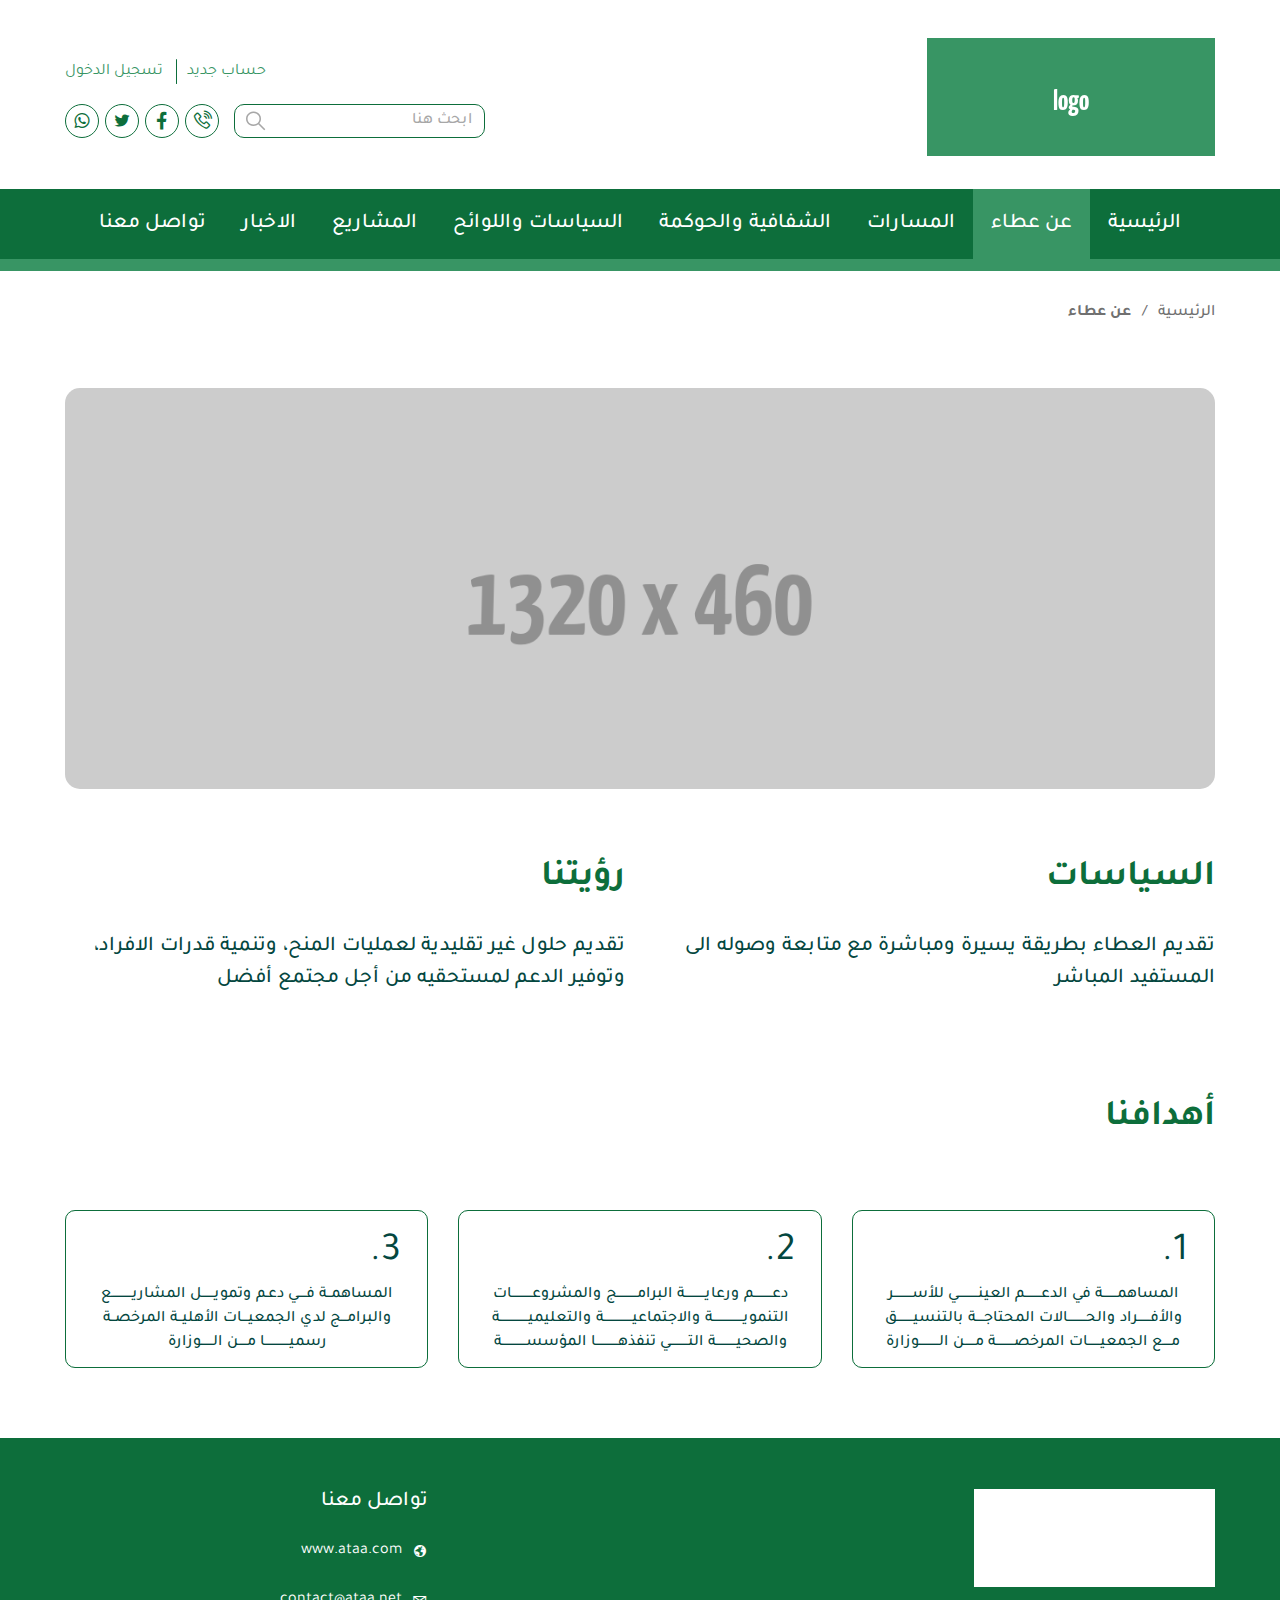
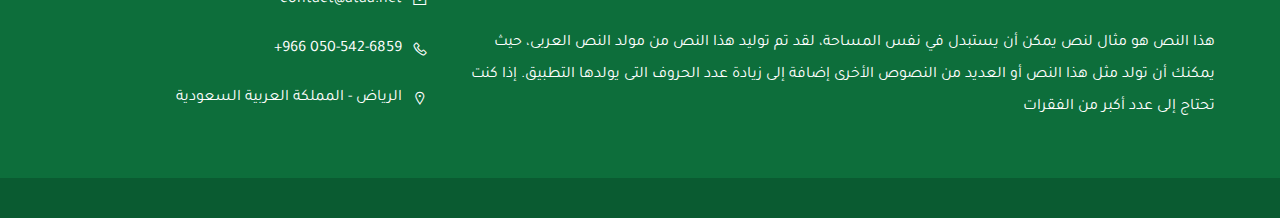
==== about.html @ 1050c8b1 "about page" ====
<!DOCTYPE html>
<html dir="rtl" lang="ar">
  <head>
    <meta charset="UTF-8" />
    <meta
      name="viewport"
      content="width=device-width, initial-scale=1, shrink-to-fit=no, user-scalable=no"
    />
    <title>A'taa | About</title>
    <link rel="shortcut icon" type="img/png" href="images/favicon.png" />
    <link rel="stylesheet" href="css/bootstrap.min.css" />
    <link rel="stylesheet" href="css/bootstrap.rtl.min.css" />
    <link rel="stylesheet" href="css/swiper-bundle.min.css" />
    <link rel="stylesheet" href="css/line-awesome.css" />
    <link rel="stylesheet" href="css/main.css" />
    <link rel="stylesheet" href="css/inner.css" />
    <style>
      :root {
        --primary-color: #0d6e3b;
        --secondary-color: #389564;
        --text-color: #04473f;
      }
    </style>
  </head>

  <body>
    <!-- Start Header -->
    <header class="header-section">
      <div class="container">
        <div class="header">
          <a href="#!" class="logo">
            <img src="images/logo.png" alt="logo" class="img-contain" />
          </a>
          <div class="header-content">
            <ul class="header-links">
              <li>
                <a href="#!">حساب جديد</a>
              </li>
              <li>
                <a href="#!">تسجيل الدخول</a>
              </li>
            </ul>
            <div class="header-tools">
              <div class="search-form">
                <input
                  type="search"
                  placeholder="ابحث هنا"
                  class="search-input"
                />
                <button class="search-btn">
                  <i class="las la-search"></i>
                </button>
              </div>
              <div class="socials">
                <a href="tel:+9660505426859">
                  <i class="las la-phone-volume"></i>
                </a>
                <a href="#!" target="_blank">
                  <i class="lab la-facebook"></i>
                </a>
                <a href="#!" target="_blank">
                  <i class="lab la-twitter"></i>
                </a>
                <a href="#!" target="_blank">
                  <i class="lab la-whatsapp"></i>
                </a>
              </div>
            </div>
          </div>
          <div class="mobile-tools">
            <button class="header-icon search-trigger">
              <i class="las la-search"></i>
            </button>
            <button class="header-icon menu-btn">
              <i class="las la-bars"></i>
            </button>
          </div>
        </div>
      </div>
    </header>
    <!-- End Header -->

    <!-- Start Nav -->
    <div class="overlay"></div>
    <nav class="header-nav">
      <div class="nav-content">
        <div class="nav-head">
          <div class="nav_header-links">
            <ul class="header-links">
              <li>
                <a href="#!">حساب جديد</a>
              </li>
              <li>
                <a href="#!">تسجيل الدخول</a>
              </li>
            </ul>
          </div>
          <button class="close-btn">
            <i class="las la-times"></i>
          </button>
        </div>
        <ul class="header-list">
          <li>
            <a href="index.html">الرئيسية</a>
          </li>
          <li>
            <a href="about.html" class="active">عن عطاء</a>
          </li>
          <li>
            <a href="tracks.html">المسارات</a>
          </li>
          <li>
            <a href="transparency_governance.html">الشفافية والحوكمة</a>
          </li>
          <li>
            <a href="policies_regulations.html">السياسات واللوائح</a>
          </li>
          <li>
            <a href="projects.html">المشاريع</a>
          </li>
          <li>
            <a href="blog.html">الاخبار</a>
          </li>
          <li>
            <a href="contact.html">تواصل معنا</a>
          </li>
        </ul>
        <div class="nav-foot">
          <div class="socials">
            <a href="tel:+9660505426859">
              <i class="las la-phone-volume"></i>
            </a>
            <a href="#!" target="_blank">
              <i class="lab la-facebook"></i>
            </a>
            <a href="#!" target="_blank">
              <i class="lab la-twitter"></i>
            </a>
            <a href="#!" target="_blank">
              <i class="lab la-whatsapp"></i>
            </a>
          </div>
        </div>
      </div>
    </nav>
    <!-- End Nav -->

    <!-- Start Breadcrumb -->
    <section class="breadcrumb-section">
      <div class="container">
        <ol class="breadcrumb">
          <li>
            <a href="index.html">الرئيسية</a>
          </li>
          <li class="active">عن عطاء</li>
        </ol>
      </div>
    </section>
    <!-- End Breadcrumb -->

    <div class="page-content about-page">
      <div class="container">
        <div class="about-img">
          <img src="images/about/1.png" class="img-cover" />
        </div>
        <div class="about-features">
          <div class="about-feature">
            <div class="page-head about_page-head">
              <h2 class="page-title">السياسات</h2>
            </div>
            <p class="feature-desc">
              تقديم العطاء بطريقة يسيرة ومباشرة مع متابعة وصوله الى المستفيد
              المباشر
            </p>
          </div>
          <div class="about-feature">
            <div class="page-head about_page-head">
              <h2 class="page-title">رؤيتنا</h2>
            </div>
            <p class="feature-desc">
              تقديم حلول غير تقليدية لعمليات المنح، وتنمية قدرات الافراد، وتوفير
              الدعم لمستحقيه من أجل مجتمع أفضل
            </p>
          </div>
        </div>
        <div class="about-goals">
          <div class="page-head about_page-head">
            <h2 class="page-title">أهدافنا</h2>
          </div>
          <div class="goals-list">
            <div class="goal-item">
              <div class="goal-content">
                <span class="goal-number"> 1. </span>
                <p class="goal-desc">
                  المساهمـــــــة في الدعــــــــم العينــــــــــي
                  للأســـــــــر والأفــــــراد والحـــــــــالات المحتاجــــة
                  بالتنسيــــــــق مــــع الجمعيــــــات المرخصـــــــــة
                  مـــــن الــــــــــوزارة
                </p>
              </div>
            </div>
            <div class="goal-item">
              <div class="goal-content">
                <span class="goal-number"> 2. </span>
                <p class="goal-desc">
                  دعـــــــــم ورعايــــــــــة البرامــــــــــج
                  والمشروعــــــــــات التنمويـــــــــــــــة
                  والاجتماعيــــــــــــــة والتعليميــــــــــــــة
                  والصحيــــــــــة التـــــــــي تنفذهـــــــــــا
                  المؤسســــــــــــة
                </p>
              </div>
            </div>
            <div class="goal-item">
              <div class="goal-content">
                <span class="goal-number"> 3. </span>
                <p class="goal-desc">
                  المساهمــة فــــي دعـم وتمويــــــل المشاريــــــــــع
                  والبرامـــج لدي الجمعيـــات الأهليــة المرخصــة
                  رسميــــــــــــا مــــن الــــــوزارة
                </p>
              </div>
            </div>
          </div>
        </div>
      </div>
    </div>

    <!-- Start Footer -->
    <footer class="footer-section">
      <div class="container">
        <div class="footer">
          <div class="row">
            <div class="col-md-8 col-12">
              <div class="footer-info">
                <div class="footer-logo">
                  <img src="images/logo.png" alt="logo" class="img-contain" />
                </div>
                <p class="footer-desc">
                  هذا النص هو مثال لنص يمكن أن يستبدل في نفس المساحة، لقد تم
                  توليد هذا النص من مولد النص العربى، حيث يمكنك أن تولد مثل هذا
                  النص أو العديد من النصوص الأخرى إضافة إلى زيادة عدد الحروف
                  التى يولدها التطبيق. إذا كنت تحتاج إلى عدد أكبر من الفقرات
                </p>
              </div>
            </div>
            <div class="col-md-4 col-12">
              <div class="footer-menu">
                <h3 class="footer-title">تواصل معنا</h3>
                <ul class="footer-contacts">
                  <li>
                    <a href="#!" target="_blank">
                      <i class="las la-globe"></i>
                      <span class="en">www.ataa.com</span>
                    </a>
                  </li>
                  <li>
                    <a href="mailto:contact@ataa.net">
                      <i class="las la-envelope"></i>
                      <span class="en">contact@ataa.net</span>
                    </a>
                  </li>
                  <li>
                    <a href="tel:+9660505426859">
                      <i class="las la-phone"></i>
                      <span class="en">+966 050-542-6859</span>
                    </a>
                  </li>
                  <li>
                    <span>
                      <i class="las la-map-marker-alt"></i>
                      الرياض - المملكة العربية السعودية
                    </span>
                    <!-- <a href="#!" target="_blank">
                  <i class="las la-map-marker-alt"></i>
                  الرياض - المملكة العربية السعودية
                </a> -->
                  </li>
                </ul>
              </div>
            </div>
          </div>
        </div>
      </div>
    </footer>
    <!-- End Footer -->
    <script src="js/jquery.min.js"></script>
    <script src="js/popper.min.js"></script>
    <script src="js/bootstrap.min.js"></script>
    <script src="js/swiper-bundle.min.js"></script>
    <script src="js/main.js"></script>
  </body>
</html>
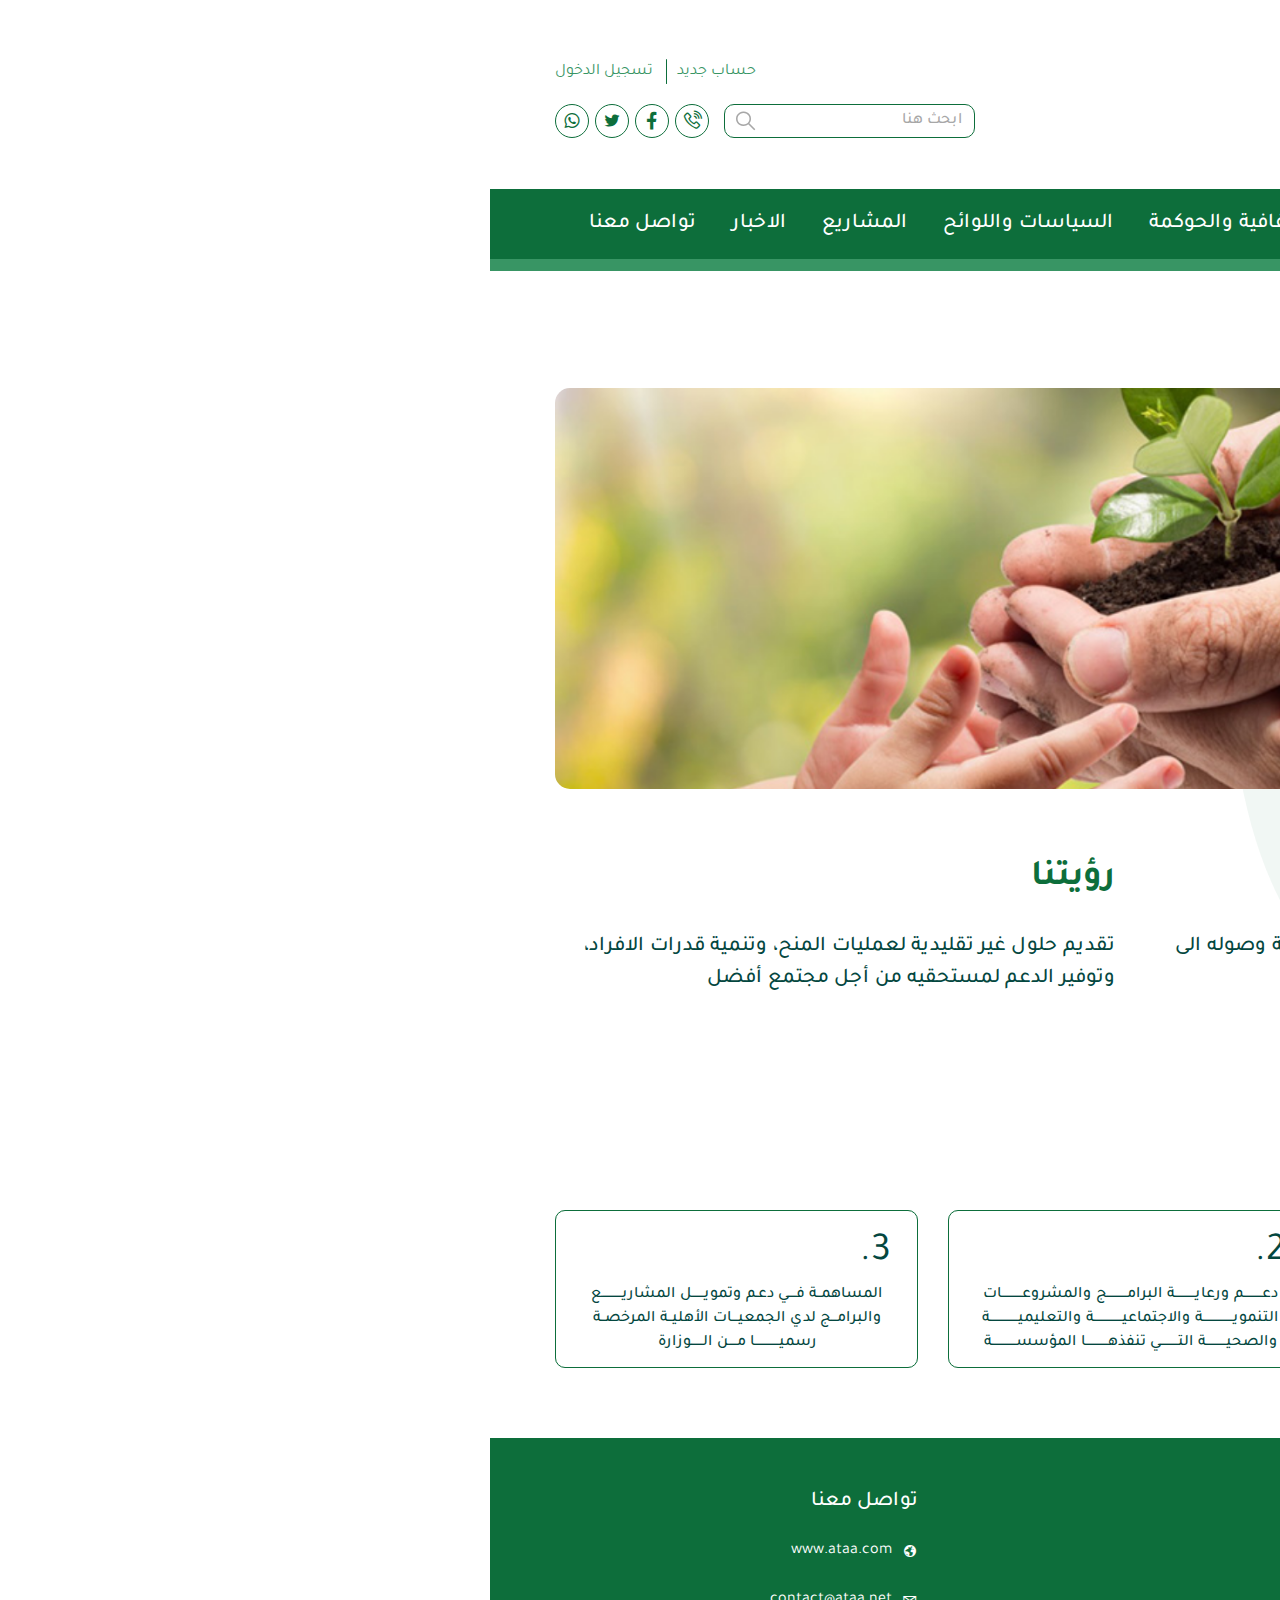
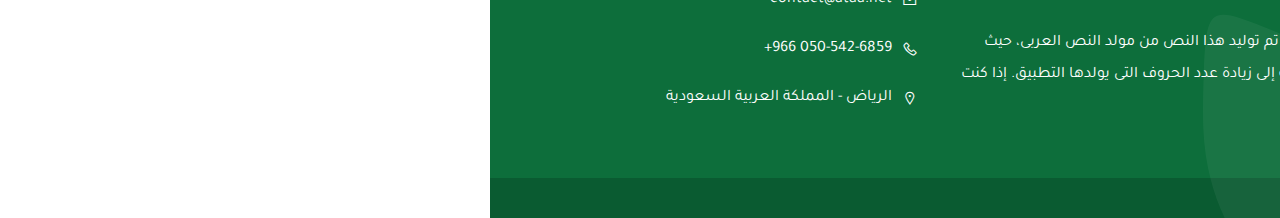
==== commit 8b8911b6: "fix images" ====
--- a/about.html
+++ b/about.html
@@ -8,7 +8,6 @@
     />
     <title>A'taa | About</title>
     <link rel="shortcut icon" type="img/png" href="images/favicon.png" />
-    <link rel="stylesheet" href="css/bootstrap.min.css" />
     <link rel="stylesheet" href="css/bootstrap.rtl.min.css" />
     <link rel="stylesheet" href="css/swiper-bundle.min.css" />
     <link rel="stylesheet" href="css/line-awesome.css" />
@@ -28,8 +27,8 @@
     <header class="header-section">
       <div class="container">
         <div class="header">
-          <a href="#!" class="logo">
-            <img src="images/logo.png" alt="logo" class="img-contain" />
+          <a href="index.html" class="logo">
+            <img src="images/logo.svg" alt="logo" class="img-contain" />
           </a>
           <div class="header-content">
             <ul class="header-links">
@@ -107,7 +106,7 @@
             <a href="about.html" class="active">عن عطاء</a>
           </li>
           <li>
-            <a href="tracks.html">المسارات</a>
+            <a href="paths.html">المسارات</a>
           </li>
           <li>
             <a href="transparency_governance.html">الشفافية والحوكمة</a>
@@ -159,6 +158,9 @@
     <!-- End Breadcrumb -->
 
     <div class="page-content about-page">
+      <div class="pattern">
+        <img src="images/bg/pattern.svg" />
+      </div>
       <div class="container">
         <div class="about-img">
           <img src="images/about/1.png" class="img-cover" />
@@ -228,13 +230,16 @@
 
     <!-- Start Footer -->
     <footer class="footer-section">
+      <div class="pattern">
+        <img src="images/bg/pattern.svg" />
+      </div>
       <div class="container">
         <div class="footer">
           <div class="row">
             <div class="col-md-8 col-12">
               <div class="footer-info">
                 <div class="footer-logo">
-                  <img src="images/logo.png" alt="logo" class="img-contain" />
+                  <img src="images/logo.svg" alt="logo" class="img-contain" />
                 </div>
                 <p class="footer-desc">
                   هذا النص هو مثال لنص يمكن أن يستبدل في نفس المساحة، لقد تم
--- a/css/main.css
+++ b/css/main.css
@@ -602,7 +602,7 @@
   left: 0;
   width: 100%;
   height: 100%;
-  background-color: #000;
+  background-color: #E8E8E8;
   opacity: 0;
   visibility: hidden;
   z-index: 1;
@@ -610,7 +610,8 @@
 }
 @media (max-width: 991px) {
   .blog-item:after {
-    opacity: 0.2;
+    background-color: #000;
+    opacity: 0.5;
     visibility: visible;
   }
 }
@@ -686,12 +687,12 @@
   opacity: 1;
 }
 .blog-item:hover:after {
-  opacity: 0.05;
+  opacity: 1;
   visibility: visible;
 }
 @media (max-width: 991px) {
   .blog-item:hover:after {
-    opacity: 0.2;
+    opacity: 0.5;
   }
 }
 
@@ -1048,11 +1049,23 @@
   padding: 51px 0 95px;
   color: #fff;
   position: relative;
+  overflow: hidden;
 }
 @media (max-width: 991px) {
   .footer-section {
     padding: 60px 0 70px;
   }
+}
+.footer-section .pattern {
+  position: absolute;
+  top: -50px;
+  z-index: 2;
+  inset-inline-start: 0;
+  opacity: 0.05;
+  pointer-events: none;
+}
+.footer-section .pattern img {
+  filter: brightness(0) invert(1);
 }
 .footer-section:after {
   content: "";
@@ -1061,7 +1074,13 @@
   left: 0;
   width: 100%;
   height: 40px;
+  z-index: 1;
   background-color: #0a5b31;
+}
+
+.footer {
+  position: relative;
+  z-index: 3;
 }
 
 .footer-info {
--- a/css/inner.css
+++ b/css/inner.css
@@ -249,11 +249,25 @@
 
 .page-content {
   padding: 90px 0 70px;
+  position: relative;
+  transform: perspective(1px);
 }
 @media (max-width: 767px) {
   .page-content {
     padding: 50px 0;
   }
+}
+.page-content .pattern {
+  position: absolute;
+  top: -120px;
+  inset-inline-start: -150px;
+  opacity: 0.05;
+  pointer-events: none;
+  z-index: -1;
+}
+
+body {
+  overflow-x: hidden;
 }
 
 .page-head {
@@ -1106,6 +1120,11 @@
   overflow: hidden;
   margin-bottom: 65px;
 }
+@media (max-width: 991px) {
+  .about-img {
+    margin-bottom: 30px;
+  }
+}
 
 .about_page-head {
   margin-bottom: 27px;
@@ -1230,4 +1249,249 @@
 }
 html[dir=ltr] .goal-item:hover .goal-content {
   transform: translateX(15px) translateY(-15px);
+}
+
+.project_page-content {
+  width: 100%;
+  max-width: 1225px;
+  margin: 0 auto;
+}
+
+.project_desc-img {
+  position: relative;
+  width: 100%;
+  height: 375px;
+  background-color: #f7f7f7;
+  border: 1px solid rgba(4, 71, 63, 0.3490196078);
+  border-radius: 10px;
+  overflow: hidden;
+  margin-bottom: 40px;
+}
+@media (max-width: 767px) {
+  .project_desc-img {
+    height: 250px;
+  }
+}
+
+.project_desc-info {
+  display: flex;
+  align-items: start;
+  justify-content: space-between;
+  gap: 40px;
+}
+@media (max-width: 991px) {
+  .project_desc-info {
+    flex-direction: column;
+  }
+}
+
+.project_info-main {
+  width: calc(50% - 20px);
+  max-width: 445px;
+  display: flex;
+  justify-content: space-between;
+  flex-wrap: wrap;
+  gap: 40px 10px;
+}
+.project_info-main .full-w {
+  width: 100%;
+}
+@media (max-width: 991px) {
+  .project_info-main {
+    width: 100%;
+    max-width: none;
+  }
+}
+
+.project_info-item {
+  display: flex;
+  flex-direction: column;
+}
+.project_info-item .title {
+  font-size: 16px;
+  font-weight: 500;
+  color: var(--text-color);
+  margin: 0 0 10px;
+}
+.project_info-item .text {
+  font-size: 21px;
+  font-weight: 700;
+  line-height: 1;
+  color: var(--text-color);
+}
+.project_info-item .text.price {
+  font-size: 30px;
+}
+@media (max-width: 767px) {
+  .project_info-item .text.price {
+    font-size: 21px;
+  }
+}
+.project_info-item .project-progress {
+  display: flex;
+  align-items: center;
+  gap: 10px;
+}
+.project_info-item .bar-contet {
+  width: 386px;
+  height: 20px;
+  border-radius: 10px;
+  background-color: #d8d8d8;
+  overflow: hidden;
+}
+@media (max-width: 991px) {
+  .project_info-item .bar-contet {
+    width: 100%;
+  }
+}
+.project_info-item .bar {
+  background-color: var(--text-color);
+  height: 100%;
+}
+.project_info-item .percent {
+  font-size: 16px;
+  font-weight: 500;
+  color: var(--text-color);
+}
+
+.project_info-form {
+  background-color: #f7f7f7;
+  border-radius: 10px;
+  padding: 30px 25px 25px;
+  width: calc(50% - 20px);
+  max-width: 512px;
+}
+@media (max-width: 991px) {
+  .project_info-form {
+    width: 100%;
+    max-width: none;
+  }
+}
+@media (max-width: 767px) {
+  .project_info-form {
+    padding: 25px 20px;
+  }
+}
+.project_info-form .form-label {
+  font-size: 21px;
+  font-weight: 700;
+  color: var(--text-color);
+  margin-bottom: 50px;
+}
+@media (max-width: 767px) {
+  .project_info-form .form-label {
+    margin-bottom: 20px;
+  }
+}
+.project_info-form .project-form {
+  display: flex;
+  align-items: center;
+  justify-content: start;
+  gap: 5px 15px;
+}
+@media (max-width: 767px) {
+  .project_info-form .project-form {
+    flex-direction: column;
+  }
+}
+.project_info-form .input-content {
+  position: relative;
+  width: 100%;
+}
+.project_info-form .suffix {
+  position: absolute;
+  top: 50%;
+  inset-inline-end: 20px;
+  transform: translateY(-50%);
+  font-size: 16px;
+  font-weight: 500;
+  color: var(--primary-color);
+  opacity: 0.5;
+  pointer-events: none;
+}
+.project_info-form .form-control {
+  width: 100%;
+  height: 62px;
+  border-radius: 31px;
+  border-color: #fff;
+  box-shadow: 0px 5px 10px rgba(4, 71, 63, 0.1019607843);
+}
+html[dir=rtl] .project_info-form .form-control {
+  direction: rtl;
+}
+.project_info-form .form-control:focus {
+  border-color: var(--primary-color);
+}
+.project_info-form .sumbit-btn {
+  display: flex;
+  align-items: center;
+  justify-content: center;
+  background-color: var(--primary-color);
+  font-size: 21px;
+  font-weight: 500;
+  color: #fff;
+  width: 134px;
+  height: 62px;
+  border-radius: 31px;
+  flex-shrink: 0;
+  transition: all 0.3s ease-in-out;
+}
+.project_info-form .sumbit-btn:hover {
+  background-color: var(--secondary-color);
+  color: #fff;
+}
+@media (max-width: 767px) {
+  .project_info-form .sumbit-btn {
+    width: 100%;
+  }
+}
+
+.paths_page-head {
+  text-align: center;
+  align-items: center;
+  margin-bottom: 50px;
+}
+
+.table {
+  background-color: #fff;
+  margin-bottom: 0;
+  --bs-table-border-color: #0d6e3b;
+  --bs-table-hover-color: $secondaryColor;
+  --bs-table-hover-bg: #f5f5f5;
+  color: var(--text-color);
+  margin: 0;
+}
+.table th {
+  font-size: 21px;
+  font-weight: 500;
+  text-align: center;
+}
+.table th {
+  font-size: 16px;
+  font-weight: 500;
+}
+.table th,
+.table td {
+  vertical-align: middle;
+  padding: 15px 20px;
+}
+.table .title {
+  white-space: nowrap;
+  text-align: center;
+}
+.table .default-btn {
+  white-space: nowrap;
+}
+.table p {
+  font-size: 16px;
+  font-weight: 500;
+  margin-bottom: 30px;
+}
+@media (max-width: 991px) {
+  .table .table-desc {
+    min-width: 200px;
+  }
+}
+.table :last-child {
+  margin-bottom: 0;
 }/*# sourceMappingURL=inner.css.map */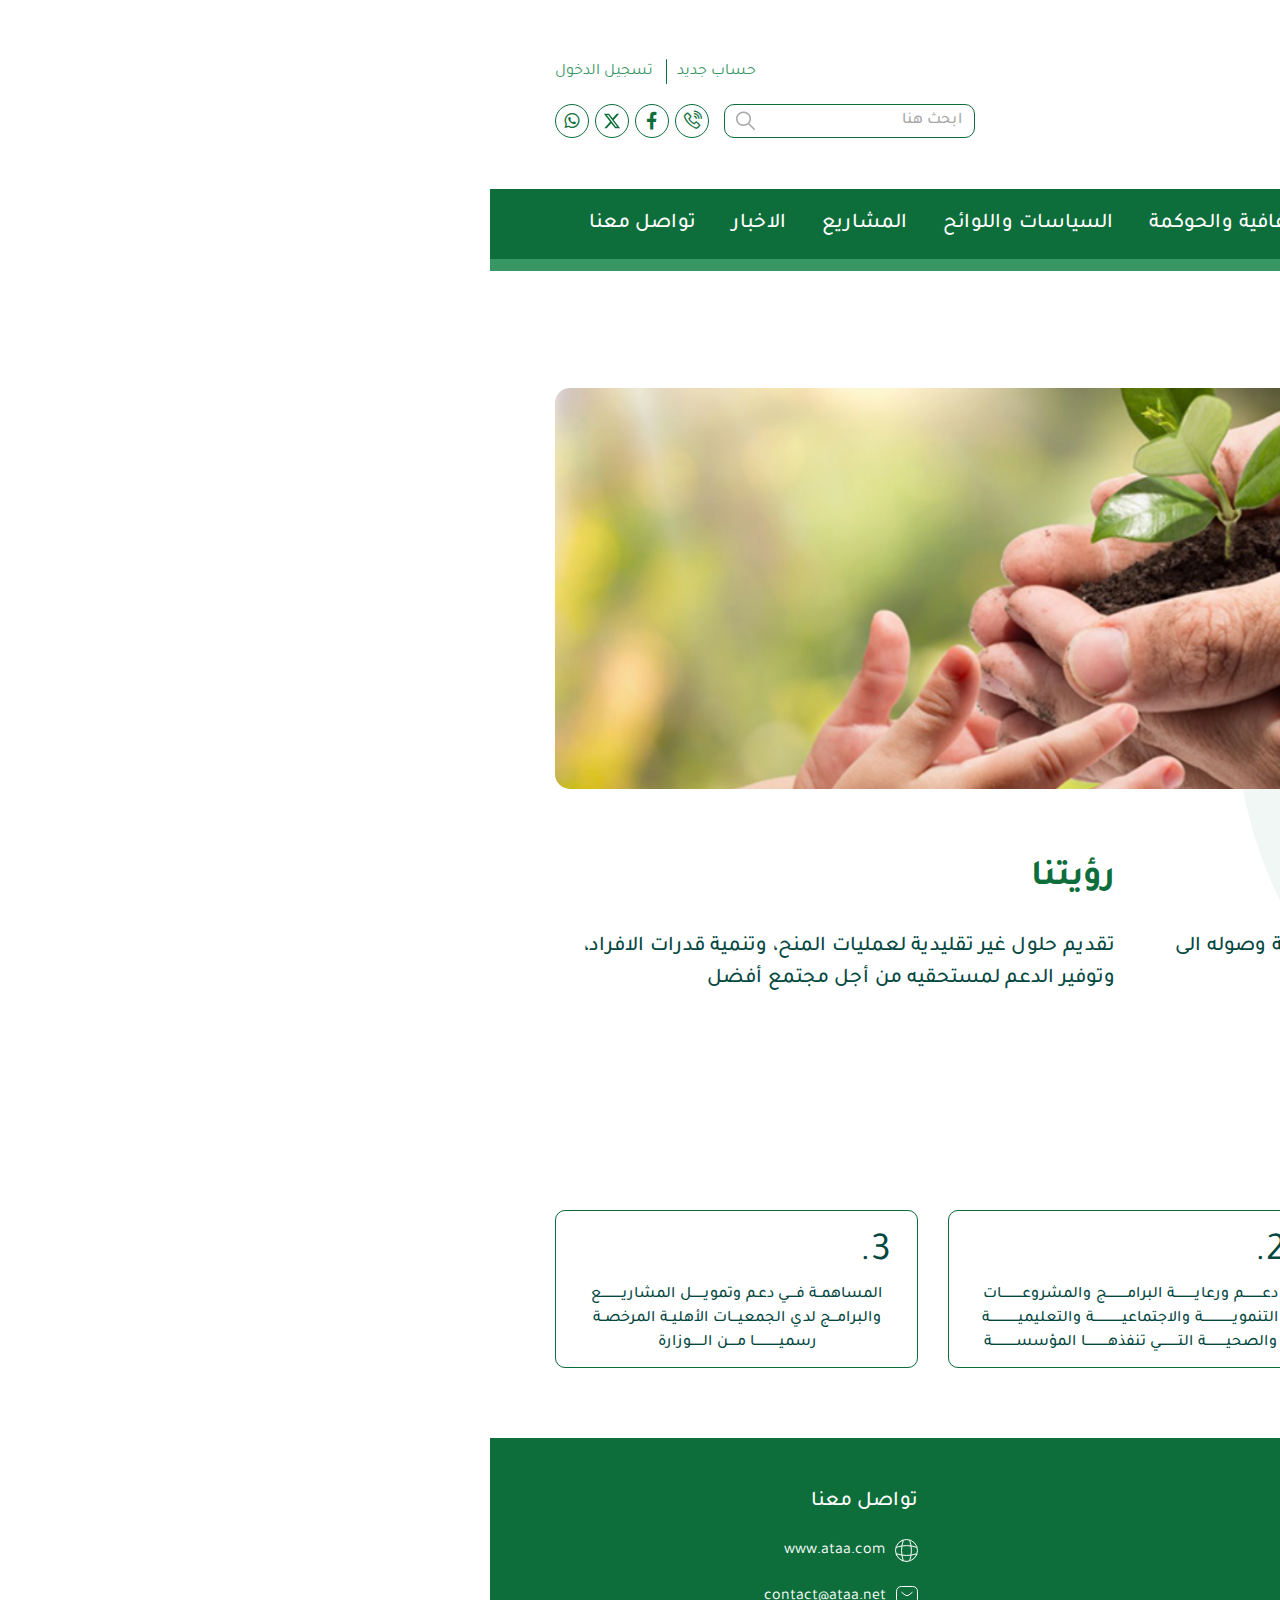
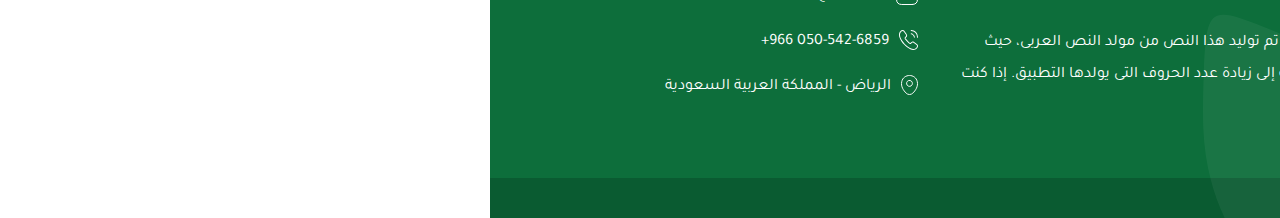
==== commit a485939d: "edits" ====
--- a/about.html
+++ b/about.html
@@ -17,7 +17,8 @@
       :root {
         --primary-color: #0d6e3b;
         --secondary-color: #389564;
-        --text-color: #04473f;
+       --text-color: #04473f;
+        --border-color: #024120;
       }
     </style>
   </head>
@@ -255,29 +256,29 @@
                 <ul class="footer-contacts">
                   <li>
                     <a href="#!" target="_blank">
-                      <i class="las la-globe"></i>
+                      <i><img src="images/icons/website.svg" class="img-contain"></i>
                       <span class="en">www.ataa.com</span>
                     </a>
                   </li>
                   <li>
                     <a href="mailto:contact@ataa.net">
-                      <i class="las la-envelope"></i>
+                      <i><img src="images/icons/mail.svg" class="img-contain"></i>
                       <span class="en">contact@ataa.net</span>
                     </a>
                   </li>
                   <li>
                     <a href="tel:+9660505426859">
-                      <i class="las la-phone"></i>
+                      <i><img src="images/icons/phone.svg" class="img-contain"></i>
                       <span class="en">+966 050-542-6859</span>
                     </a>
                   </li>
                   <li>
                     <span>
-                      <i class="las la-map-marker-alt"></i>
+                      <i><img src="images/icons/address.svg" class="img-contain"></i>
                       الرياض - المملكة العربية السعودية
                     </span>
                     <!-- <a href="#!" target="_blank">
-                  <i class="las la-map-marker-alt"></i>
+                  <i><img src="images/icons/address.svg" class="img-contain"></i>
                   الرياض - المملكة العربية السعودية
                 </a> -->
                   </li>
--- a/css/main.css
+++ b/css/main.css
@@ -191,6 +191,17 @@
 
 .la-search {
   transform: scaleX(-1);
+}
+
+.la-twitter::before {
+  display: flex;
+  content: "";
+  width: 18px;
+  aspect-ratio: 1;
+  background-image: url('data:image/svg+xml,<svg xmlns="http://www.w3.org/2000/svg" viewBox="0 0 512 512"><!--!Font Awesome Free 6.7.1 by @fontawesome - https://fontawesome.com License - https://fontawesome.com/license/free Copyright 2024 Fonticons, Inc.--><path d="M389.2 48h70.6L305.6 224.2 487 464H345L233.7 318.6 106.5 464H35.8L200.7 275.5 26.8 48H172.4L272.9 180.9 389.2 48zM364.4 421.8h39.1L151.1 88h-42L364.4 421.8z"/></svg>');
+  background-size: contain;
+  background-repeat: no-repeat;
+  background-position: center;
 }
 
 .default-btn {
@@ -279,7 +290,8 @@
   width: 54px;
   aspect-ratio: 1;
   border-radius: 10px;
-  border: 1px solid var(--primary-color);
+  color: var(--secondary-color);
+  border: 1px solid var(--secondary-color);
   background-color: #fff;
 }
 .main-slider .swiper-btn:hover {
@@ -403,7 +415,7 @@
   height: 39px;
   width: 100%;
   background-color: #fff;
-  border: 0.5px solid var(--text-color);
+  border: 0.5px solid var(--border-color);
   border-radius: 10px;
   padding: 0 20px;
   font-size: 16px;
@@ -696,6 +708,12 @@
   }
 }
 
+.header-section {
+  background-color: #fff;
+  position: relative;
+  z-index: 3;
+}
+
 .header {
   display: flex;
   align-items: flex-end;
@@ -1030,9 +1048,16 @@
   color: var(--primary-color);
   transition: all 0.3s ease-in-out;
 }
+.socials a .la-twitter::before {
+  filter: invert(31%) sepia(51%) saturate(646%) hue-rotate(96deg) brightness(99%) contrast(99%);
+  transition: all 0.3s ease-in-out;
+}
 .socials a:hover {
   background-color: var(--primary-color);
   color: #fff;
+}
+.socials a:hover .la-twitter::before {
+  filter: invert(1);
 }
 @media (max-width: 767px) {
   .socials {
--- a/css/inner.css
+++ b/css/inner.css
@@ -436,10 +436,22 @@
 }
 .contacts-methods a i,
 .contacts-methods span i {
-  font-size: 20px;
+  width: 24px;
+  aspect-ratio: 1;
+  display: flex;
+  align-items: center;
+  justify-content: center;
+}
+.contacts-methods a img,
+.contacts-methods span img {
+  filter: brightness(0) saturate(100%) invert(31%) sepia(51%) saturate(646%) hue-rotate(96deg) brightness(99%) contrast(99%);
+  transition: all 0.3s ease-in-out;
 }
 .contacts-methods a:hover {
   color: var(--secondary-color);
+}
+.contacts-methods a:hover img {
+  filter: brightness(0) saturate(100%) invert(47%) sepia(79%) saturate(309%) hue-rotate(96deg) brightness(90%) contrast(92%);
 }
 
 @media (max-width: 767px) {
@@ -630,6 +642,10 @@
   color: #fff;
 }
 
+.projects-page {
+  padding-top: 0;
+}
+
 .projects_page-content {
   width: 100%;
   max-width: 1342px;
@@ -660,7 +676,7 @@
   display: flex;
   align-items: center;
   justify-content: center;
-  border: 1px solid var(--primary-color);
+  border: 1px solid var(--border-color);
   background-color: #fff;
   font-size: 30px;
   color: var(--primary-color);
@@ -867,7 +883,7 @@
   display: flex;
   align-items: center;
   justify-content: center;
-  border: 1px solid var(--text-color);
+  border: 1px solid var(--border-color);
   border-inline-start-width: 20px;
   padding: 0 40px;
   font-size: 16px;
@@ -883,7 +899,7 @@
   inset-inline-end: 0;
   bottom: 0;
   inset-inline-start: 0;
-  background-color: var(--text-color);
+  background-color: var(--border-color);
   transform: scaleX(0);
   transform-origin: right;
   transition: all 0.3s ease-in-out;
@@ -1032,7 +1048,7 @@
 .board-member .member-img {
   width: 100%;
   aspect-ratio: 213/210;
-  border: 1px solid #0d6e3b;
+  border: 1px solid var(--primary-color);
   border-radius: 10px;
   overflow: hidden;
   margin-bottom: 25px;
@@ -1220,7 +1236,7 @@
 .goal-item .goal-content {
   position: relative;
   z-index: 3;
-  border: 1px solid #0d6e3b;
+  border: 1px solid var(--primary-color);
   background-color: #fff;
   border-radius: 10px;
   padding: 12px 26px;
